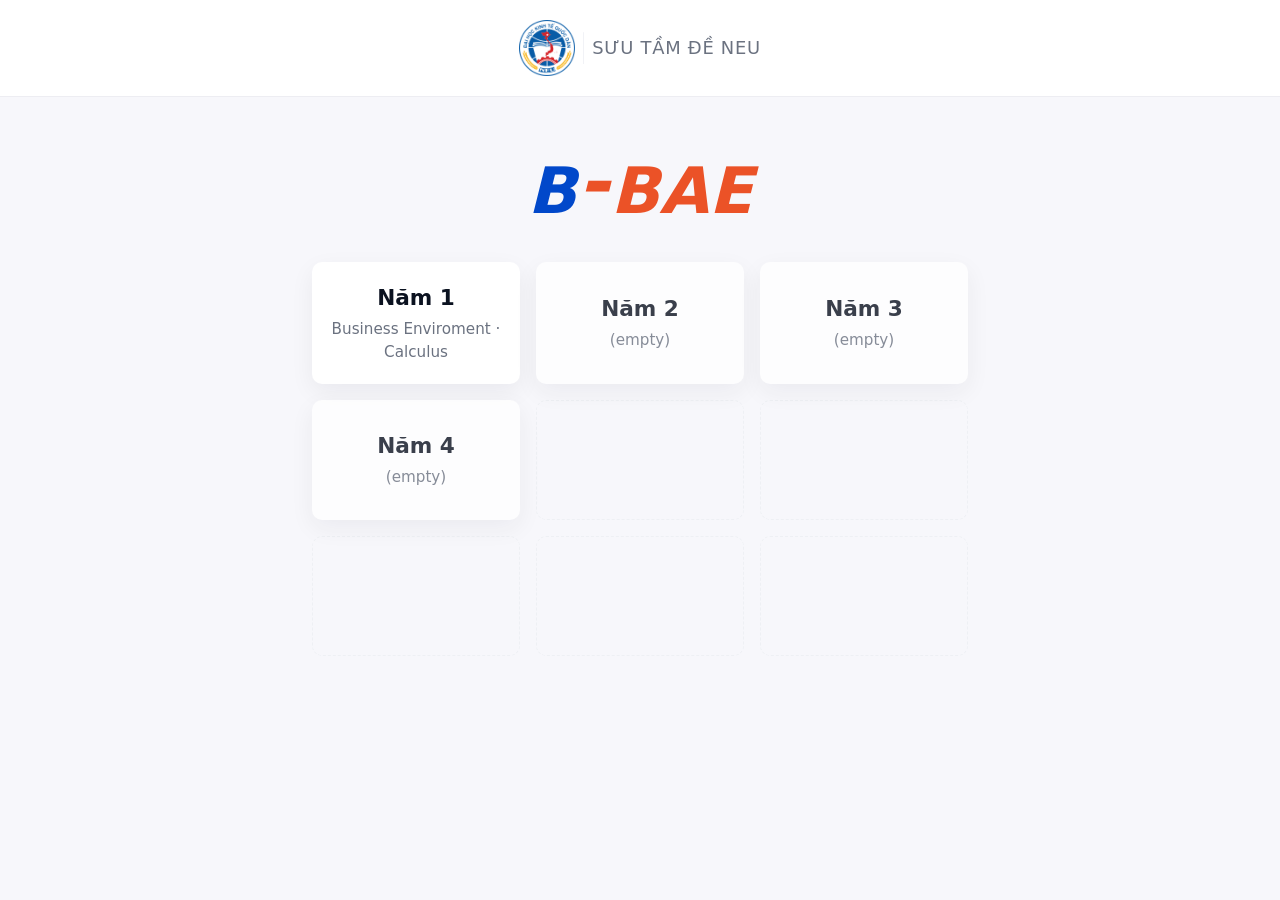
==== CATAGORY/BBAE/index.html @ 47fd9684 "the whole thing" ====
<!DOCTYPE html>
<html lang="en">
  <head>
    <meta charset="utf-8" />
    <meta name="viewport" content="width=device-width,initial-scale=1" />
    <title>B-BAE</title>
    <link rel="stylesheet" href="../../styles.css" />
  </head>
  <body>
    <header class="site-header">
      <div class="brand-wrap">
        <a href="../../index.html" class="brand-link">
          <img src="../../LogoNEU.png" alt="LogoNEU" class="site-logo" />
        </a>
        <span class="brand-divider" aria-hidden="true"></span>
        <span class="brand-text">SƯU TẦM ĐỀ NEU</span>
      </div>
      <h1 class="visually-hidden">B-BAE</h1>
    </header>

    <main class="canvas container" role="main" aria-label="B-BAE">
      <div class="canvas-inner">
        <div class="bb-brand--header" style="text-align:center;margin-bottom:1.75rem;">
          <a href="../../index.html" class="bbae-brand" aria-label="Back to home">
            <span class="bbae-first">B</span><span class="bbae-dash">-</span><span class="bbae-rest">BAE</span>
          </a>
        </div>

        <div class="year-grid" role="list" aria-label="Year categories">
          <a class="year-tile" role="listitem" href="Năm 1/index.html" aria-label="Năm 1 — Business Enviroment, Calculus">
            <div class="year-title">Năm 1</div>
            <div class="year-sub">Business Enviroment · Calculus</div>
          </a>

          <a class="year-tile empty" role="listitem" href="Năm 2/index.html" aria-label="Năm 2 (empty)">
            <div class="year-title">Năm 2</div>
            <div class="year-sub muted">(empty)</div>
          </a>

          <a class="year-tile empty" role="listitem" href="Năm 3/index.html" aria-label="Năm 3 (empty)">
            <div class="year-title">Năm 3</div>
            <div class="year-sub muted">(empty)</div>
          </a>

          <a class="year-tile empty" role="listitem" href="Năm 4/index.html" aria-label="Năm 4 (empty)">
            <div class="year-title">Năm 4</div>
            <div class="year-sub muted">(empty)</div>
          </a>

          <div class="year-tile placeholder" role="listitem" aria-hidden="true"></div>
          <div class="year-tile placeholder" role="listitem" aria-hidden="true"></div>
          <div class="year-tile placeholder" role="listitem" aria-hidden="true"></div>
          <div class="year-tile placeholder" role="listitem" aria-hidden="true"></div>
          <div class="year-tile placeholder" role="listitem" aria-hidden="true"></div>
        </div>
      </div>
    </main>

    <script src="../../script.js"></script>
  </body>
</html>
---- styles.css ----
:root{
  --bg:#f7f7fb;
  --text:#0b1220;
  --accent:#3b82f6;
  --muted:#6b7280;
}
*{box-sizing:border-box}
body{
  margin:0;
  font-family:Inter, system-ui, -apple-system, "Segoe UI", Roboto, "Helvetica Neue", Arial;
  background:var(--bg);
  color:var(--text);
  line-height:1.5;
}
.container{max-width:720px;margin:2rem auto;padding:0 1rem}
.site-header{background:white;padding:1.25rem 0;display:flex;align-items:center;justify-content:center;gap:.75rem;box-shadow:0 1px 0 rgba(11,18,32,0.04);position:relative}
.hero{padding:2rem 0;text-align:center}
.btn{display:inline-block;background:var(--accent);color:white;padding:.6rem 1rem;border-radius:6px;text-decoration:none}
.contact form{display:flex;gap:.5rem}
.contact input{flex:1;padding:.6rem;border:1px solid #ddd;border-radius:6px}
.contact button{padding:.6rem 1rem;border-radius:6px;border:none;background:var(--accent);color:#fff}

.site-logo{height:56px;max-height:64px;width:auto;display:block}
.visually-hidden{position:absolute;width:1px;height:1px;padding:0;margin:-1px;overflow:hidden;clip:rect(0 0 0 0);white-space:nowrap;border:0}

.brand-wrap{display:flex;align-items:center;gap:.5rem}
.brand-divider{width:1px;height:32px;background:#f1f2f6;display:inline-block;border-radius:1px}
.brand-text{font-weight:500;font-size:1.12rem;color:var(--muted);font-family:Inter, system-ui, -apple-system, "Segoe UI", Roboto, "Helvetica Neue", Arial;letter-spacing:.04em;white-space:nowrap}

/* Header B-BAE brand (replaces NEU logo + text on B-BAE page) */
.bbae-brand{display:inline-flex;align-items:center;gap:.06rem;text-decoration:none;padding:.05rem .25rem}
.bbae-brand .bbae-first{color:#0148ca;font-weight:700;font-style:italic;font-size:clamp(28px,6vw,64px);line-height:1}
.bbae-dash{color:#eb5227;display:inline-block;font-weight:700;font-style:italic;font-size:clamp(34px,7vw,76px);line-height:1;vertical-align:baseline;margin:0 .02rem;transform:translateY(-0.12em);}
.bbae-brand .bbae-rest{color:#eb5227;font-weight:700;font-style:italic;font-size:clamp(28px,6vw,64px);line-height:1}

/* Canvas area for blank content */
.canvas{padding:1.5rem 1rem}
.canvas-inner{max-width:880px;margin:0 auto;text-align:center}
.canvas-title{color:#eb5227;font-weight:700;font-style:italic;font-size:clamp(36px,6vw,96px);margin:0;padding-top:.5rem;letter-spacing:.02em}
.canvas-title .accent-b{color:#0148ca}

/* Q&A */
.qa-container{margin-top:3.25rem;display:flex;flex-direction:column;align-items:center}
.qa-toggle{width:100%;max-width:720px;background:transparent;border:1px solid transparent;display:flex;align-items:center;justify-content:space-between;padding:1rem 1.25rem;border-radius:8px;cursor:pointer;font-size:1.05rem;color:var(--text);text-align:left}
.qa-toggle:hover{background:rgba(0,0,0,0.02)}
.qa-toggle:focus{outline:2px solid rgba(3,102,214,0.12);outline-offset:2px}
.qa-question{font-weight:500;font-size:1.15rem}
.qa-arrow{transition:transform .2s ease;color:var(--muted);font-size:1.25rem}
.qa-toggle.open .qa-arrow{transform:rotate(90deg)}
.qa-content{max-height:0;overflow:hidden;transition:max-height .28s ease;max-width:720px;margin:0 auto;padding:0 1rem}
.qa-content p{margin:0;padding:1rem 0;color:var(--muted);line-height:1.45}

/* B-BAE clickable link */
.bb-link{background:transparent;border:none;padding:0;color:inherit;font:inherit;cursor:pointer;text-decoration:none}
.bb-link:hover{text-decoration:none}
.bb-link:focus{outline:2px solid rgba(1,72,202,0.15);outline-offset:3px}
/* Homepage B-BAE spacing: always visible */
.bb-home{
  margin-top:3.5rem;
  text-align:center;
  opacity:1;
  transform:none;
  transition:none;
  pointer-events:auto;
}

/* Modal */
.modal{position:fixed;inset:0;display:none;align-items:center;justify-content:center;background:rgba(3,6,23,0.45);z-index:60}
.modal.open{display:flex}
.modal-panel{background:#fff;border-radius:10px;box-shadow:0 10px 30px rgba(11,18,32,0.12);width:min(92vw,980px);max-height:86vh;overflow:hidden;display:flex;flex-direction:column}
.modal-header{display:flex;align-items:center;justify-content:space-between;padding:1rem 1.25rem;border-bottom:1px solid #eef0f4}
.modal-header h3{margin:0;font-size:1.15rem}
.modal-close{background:transparent;border:none;font-size:1.25rem;cursor:pointer}
.modal-body{display:flex;gap:1rem;padding:1rem;overflow:auto}

/* File viewer page layout: keep the file list and viewer side-by-side
   so the viewer never overlaps or 'eats into' the file list text. */
.bb-page-grid{display:grid;grid-template-columns:260px 1fr;gap:2rem;align-items:start;padding-top:.5rem}
.bb-left{width:auto;min-width:220px}
.bb-right{overflow:visible}

@media (max-width:720px){
  .bb-page-grid{grid-template-columns:1fr}
  .bb-left{min-width:0;width:100%;border-right:none;padding-right:0}
  .bb-right{width:100%;padding-left:0}
}
.bb-left{width:40%;min-width:220px;border-right:1px solid #f1f2f5;padding-right:1rem}
.bb-left h4{margin:.4rem 0;font-size:clamp(1.1rem,2.2vw,1.4rem);font-weight:600}
.bb-left h4 a.bb-year{color:var(--text);text-decoration:none;font-weight:700;font-size:inherit}
.bb-left h4 a.bb-year:hover{text-decoration:underline}
.bb-left h5{margin:.4rem 0 .2rem;font-size:.9rem;color:var(--muted)}
.bb-left ul{list-style:none;padding-left:0;margin:0}
.bb-left li{margin:.25rem 0}
.bb-file{color:var(--accent);text-decoration:none}
.bb-file:hover{text-decoration:underline}
.bb-right{flex:1;display:flex;flex-direction:column;align-items:center;justify-content:center;padding-left:1rem}
.bb-right img{max-width:100%;height:auto;max-height:68vh;object-fit:contain;border-radius:6px;display:block;margin:0 auto}
.bb-viewer-caption{color:var(--muted);font-size:.95rem;margin-top:.5rem}

/* Rotate images marked as rotated-right */
.bb-right img.bb-rotated-right{transform:rotate(90deg);transform-origin:center center;max-width:68vh;max-height:100%;object-fit:contain;display:block;margin:0 auto}
.bb-lb-panel img.bb-rotated-right{transform:rotate(90deg);transform-origin:center center;max-width:80vh;max-height:80vw;object-fit:contain;display:block;margin:0 auto}

/* Year grid (3x3 tiles) */
.year-grid{display:grid;grid-template-columns:repeat(3,1fr);gap:1rem;max-width:980px;margin:2rem auto;padding:0 1rem}
.year-tile{background:#fff;border-radius:10px;box-shadow:0 8px 24px rgba(11,18,32,0.06);padding:1.25rem 1rem;display:flex;flex-direction:column;align-items:center;justify-content:center;text-decoration:none;color:var(--text);min-height:120px}
.year-tile:hover{transform:translateY(-6px);box-shadow:0 18px 40px rgba(11,18,32,0.08)}
.year-tile:active{transform:translateY(-2px)}
.year-title{font-size:1.35rem;font-weight:700}
.year-sub{font-size:.95rem;color:var(--muted);margin-top:.25rem}
.year-tile.empty{opacity:.8}
.year-tile.placeholder{background:transparent;box-shadow:none;border:1px dashed #eef0f4;min-height:120px}

@media (max-width:900px){
  .year-grid{grid-template-columns:repeat(2,1fr)}
}
@media (max-width:480px){
  .year-grid{grid-template-columns:repeat(1,1fr)}
}

/* Mobile-only: enlarge B-BAE on homepage */
@media (max-width:480px) {
  .bb-home{
    font-size:clamp(80px,20vw,220px);
    line-height:1;
    padding-top:.25rem;
    margin-bottom:1.25rem;
  }
  .bb-home .accent-b{color:#0148ca}
  .bb-home .bbae-dash{color:#eb5227}
  .bb-home .bbae-dash{font-size:1em;display:inline-block;vertical-align:middle;transform:translateY(-0.12em);line-height:1}
  /* Limit inline viewer image on mobile to avoid overly large images */
  .bb-right{margin-top:1.5rem;padding-top:0.5rem}
  .bb-right img{max-height:40vh;max-width:86%;width:auto;border-radius:8px;display:block;margin:0.6rem auto}
  .bb-right img.bb-rotated-right{max-width:40vh;max-height:none}
}

/* Also enlarge B-BAE on the B-BAE year selector page for mobile */
@media (max-width:480px) {
  .bb-brand--header .bbae-brand .bbae-first,
  .bb-brand--header .bbae-brand .bbae-rest{font-size:clamp(72px,18vw,220px);line-height:1}
  .bb-brand--header .bbae-brand .bbae-dash{font-size:clamp(78px,20vw,240px)}
}

@media (max-width:720px){
  .modal-body{flex-direction:column}
  .bb-left{width:100%;border-right:none;padding-right:0}
  .bb-right{width:100%;padding-left:0}
}

@media (max-width:480px){
  /* compact header on small screens */
}

/* Lightbox for Năm pages */
.bb-lightbox{position:fixed;inset:0;display:none;align-items:center;justify-content:center;background:rgba(0,0,0,0.75);z-index:120}
.bb-lightbox.open{display:flex}
.bb-lb-panel{position:relative;max-width:90%;max-height:90%;display:flex;align-items:center;justify-content:center}
.bb-lb-panel img{max-width:100%;max-height:80vh;object-fit:contain;border-radius:6px;background:#fff}
.bb-lb-close{position:absolute;top:-8px;right:-8px;background:rgba(255,255,255,0.95);border:none;border-radius:6px;padding:6px;cursor:pointer}
.bb-lb-prev,.bb-lb-next{position:absolute;top:50%;transform:translateY(-50%);background:rgba(255,255,255,0.95);border:none;border-radius:6px;padding:8px 10px;font-size:18px;cursor:pointer}
.bb-lb-prev{left:-60px}
.bb-lb-next{right:-60px}
.bb-lb-caption{margin-top:.5rem;color:var(--muted)}
@media (max-width:720px){
  .bb-lb-prev{left:8px}
  .bb-lb-next{right:8px}
}

/* viewer states */
.bb-right img.bb-img-loading{opacity:.35;transition:opacity .2s ease}
.bb-right img.bb-img-error{opacity:.6;filter:grayscale(1);border:1px dashed #e6e7eb}
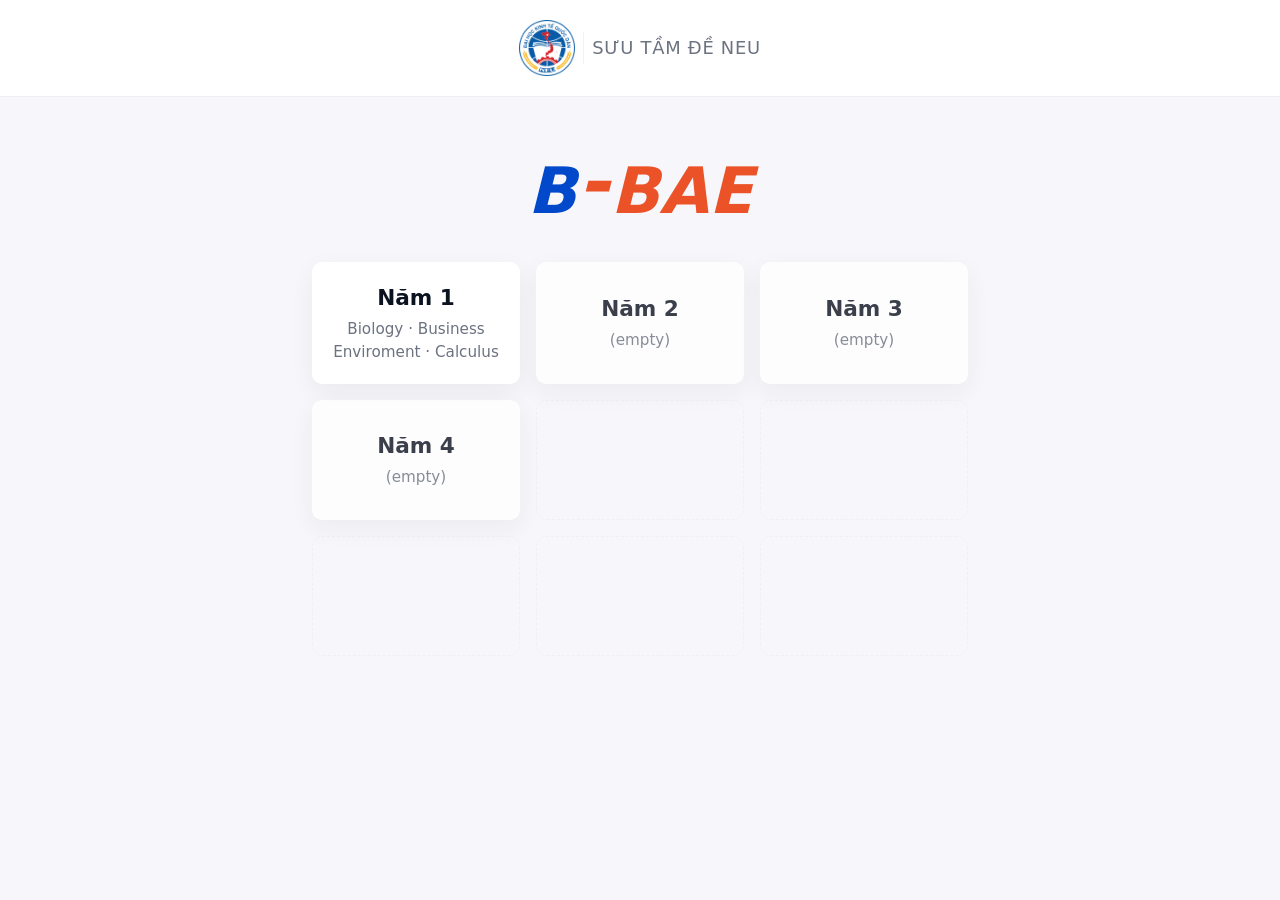
==== commit bb65f884: "major update" ====
--- a/CATAGORY/BBAE/index.html
+++ b/CATAGORY/BBAE/index.html
@@ -27,9 +27,9 @@
         </div>
 
         <div class="year-grid" role="list" aria-label="Year categories">
-          <a class="year-tile" role="listitem" href="Năm 1/index.html" aria-label="Năm 1 — Business Enviroment, Calculus">
+          <a class="year-tile" role="listitem" href="Năm 1/index.html" aria-label="Năm 1 — Biology, Business Enviroment, Calculus">
             <div class="year-title">Năm 1</div>
-            <div class="year-sub">Business Enviroment · Calculus</div>
+            <div class="year-sub">Biology · Business Enviroment · Calculus</div>
           </a>
 
           <a class="year-tile empty" role="listitem" href="Năm 2/index.html" aria-label="Năm 2 (empty)">
--- a/styles.css
+++ b/styles.css
@@ -73,33 +73,48 @@
 .modal-close{background:transparent;border:none;font-size:1.25rem;cursor:pointer}
 .modal-body{display:flex;gap:1rem;padding:1rem;overflow:auto}
 
-/* File viewer page layout: keep the file list and viewer side-by-side
-   so the viewer never overlaps or 'eats into' the file list text. */
-.bb-page-grid{display:grid;grid-template-columns:260px 1fr;gap:2rem;align-items:start;padding-top:.5rem}
-.bb-left{width:auto;min-width:220px}
-.bb-right{overflow:visible}
+/* File viewer page layout */
+.bb-canvas-wide{max-width:1140px;margin:0 auto}
+.bb-page-grid{display:grid;grid-template-columns:280px 1fr;gap:1.5rem;align-items:start;padding-top:.5rem}
+.bb-left{width:100%;min-width:0}
+.bb-right{width:100%;min-width:0;overflow:hidden}
 
-@media (max-width:720px){
-  .bb-page-grid{grid-template-columns:1fr}
-  .bb-left{min-width:0;width:100%;border-right:none;padding-right:0}
-  .bb-right{width:100%;padding-left:0}
-}
-.bb-left{width:40%;min-width:220px;border-right:1px solid #f1f2f5;padding-right:1rem}
-.bb-left h4{margin:.4rem 0;font-size:clamp(1.1rem,2.2vw,1.4rem);font-weight:600}
-.bb-left h4 a.bb-year{color:var(--text);text-decoration:none;font-weight:700;font-size:inherit}
-.bb-left h4 a.bb-year:hover{text-decoration:underline}
-.bb-left h5{margin:.4rem 0 .2rem;font-size:.9rem;color:var(--muted)}
+.bb-sidebar-card{background:#ffffff;border-radius:12px;padding:1.25rem;box-shadow:0 4px 20px rgba(11,18,32,0.05);border:1px solid #e2e8f0}
+.bb-left h5{margin:1.25rem 0 .5rem;font-size:.82rem;font-weight:700;text-transform:uppercase;letter-spacing:.06em;color:#64748b;padding-bottom:.25rem;border-bottom:1px solid #f1f5f9}
+.bb-left h5:first-child{margin-top:0}
 .bb-left ul{list-style:none;padding-left:0;margin:0}
 .bb-left li{margin:.25rem 0}
-.bb-file{color:var(--accent);text-decoration:none}
-.bb-file:hover{text-decoration:underline}
-.bb-right{flex:1;display:flex;flex-direction:column;align-items:center;justify-content:center;padding-left:1rem}
-.bb-right img{max-width:100%;height:auto;max-height:68vh;object-fit:contain;border-radius:6px;display:block;margin:0 auto}
-.bb-viewer-caption{color:var(--muted);font-size:.95rem;margin-top:.5rem}
+.bb-file{display:block;padding:.45rem .65rem;border-radius:8px;color:#334155;text-decoration:none;font-size:.9rem;font-weight:500;transition:all .15s ease;border-left:3px solid transparent;word-break:break-word}
+.bb-file:hover{background:#f8fafc;color:#1d4ed8}
+.bb-file.active{background:#eff6ff;color:#1d4ed8;font-weight:600;border-left-color:#2563eb;box-shadow:0 1px 3px rgba(37,99,235,0.08)}
 
-/* Rotate images marked as rotated-right */
-.bb-right img.bb-rotated-right{transform:rotate(90deg);transform-origin:center center;max-width:68vh;max-height:100%;object-fit:contain;display:block;margin:0 auto}
-.bb-lb-panel img.bb-rotated-right{transform:rotate(90deg);transform-origin:center center;max-width:80vh;max-height:80vw;object-fit:contain;display:block;margin:0 auto}
+/* Viewer Card */
+.bb-viewer-card{background:#ffffff;border-radius:12px;border:1px solid #e2e8f0;box-shadow:0 4px 20px rgba(11,18,32,0.05);overflow:hidden;display:flex;flex-direction:column}
+.bb-viewer-toolbar{display:flex;flex-wrap:wrap;align-items:center;justify-content:space-between;gap:.75rem;padding:.75rem 1rem;background:#f8fafc;border-bottom:1px solid #e2e8f0}
+.bb-toolbar-info{display:flex;align-items:center;gap:.75rem;min-width:0}
+.bb-doc-counter{background:#e2e8f0;color:#334155;font-size:.8rem;font-weight:600;padding:.2rem .55rem;border-radius:12px;white-space:nowrap}
+.bb-doc-title{font-size:.95rem;font-weight:600;color:#0f172a;white-space:nowrap;overflow:hidden;text-overflow:ellipsis}
+.bb-toolbar-actions{display:flex;align-items:center;gap:.5rem;flex-wrap:wrap}
+.bb-btn-group{display:inline-flex;background:#fff;border:1px solid #cbd5e1;border-radius:6px;overflow:hidden;box-shadow:0 1px 2px rgba(0,0,0,0.03)}
+.bb-tool-btn{background:#fff;border:none;border-right:1px solid #e2e8f0;padding:.35rem .7rem;font-size:.85rem;font-weight:500;color:#334155;cursor:pointer;transition:background .15s ease;display:inline-flex;align-items:center;justify-content:center;user-select:none}
+.bb-tool-btn:last-child{border-right:none}
+.bb-tool-btn:hover{background:#f1f5f9;color:#0f172a}
+.bb-tool-btn:active{background:#e2e8f0}
+.bb-tool-btn.icon-btn{min-width:32px;font-size:.95rem;font-weight:700}
+
+/* Viewer Frame viewport */
+.bb-viewer-frame{position:relative;width:100%;height:78vh;min-height:540px;max-height:820px;display:flex;align-items:center;justify-content:center;overflow:hidden;background:#090d16;user-select:none}
+.bb-viewer-frame img{max-width:100%;max-height:100%;width:auto;height:auto;object-fit:contain;transform-origin:center center;transition:transform .2s cubic-bezier(0.2,0,0,1);filter:drop-shadow(0 4px 12px rgba(0,0,0,0.3));cursor:zoom-in}
+
+/* Spinner & Loading */
+.bb-spinner{display:none;position:absolute;width:40px;height:40px;border:4px solid rgba(255,255,255,0.2);border-top-color:#3b82f6;border-radius:50%;animation:bb-spin .8s linear infinite;z-index:10}
+@keyframes bb-spin{to{transform:rotate(360deg)}}
+.bb-viewer-frame.loading .bb-spinner{display:block}
+.bb-viewer-frame.loading img{opacity:.2}
+.bb-viewer-frame.error img{display:none}
+
+.bb-viewer-footer{padding:.6rem 1rem;background:#fff;border-top:1px solid #f1f5f9;text-align:center}
+.bb-viewer-caption{color:var(--muted);font-size:.9rem;margin:0}
 
 /* Year grid (3x3 tiles) */
 .year-grid{display:grid;grid-template-columns:repeat(3,1fr);gap:1rem;max-width:980px;margin:2rem auto;padding:0 1rem}
@@ -142,14 +157,13 @@
   .bb-brand--header .bbae-brand .bbae-dash{font-size:clamp(78px,20vw,240px)}
 }
 
-@media (max-width:720px){
+@media (max-width:768px){
   .modal-body{flex-direction:column}
-  .bb-left{width:100%;border-right:none;padding-right:0}
-  .bb-right{width:100%;padding-left:0}
-}
-
-@media (max-width:480px){
-  /* compact header on small screens */
+  .bb-page-grid{grid-template-columns:1fr;gap:1rem}
+  .bb-viewer-frame{height:52vh;min-height:340px}
+  .bb-viewer-toolbar{padding:.5rem .75rem}
+  .bb-toolbar-info{width:100%;justify-content:space-between}
+  .bb-toolbar-actions{width:100%;justify-content:space-between}
 }
 
 /* Lightbox for Năm pages */
